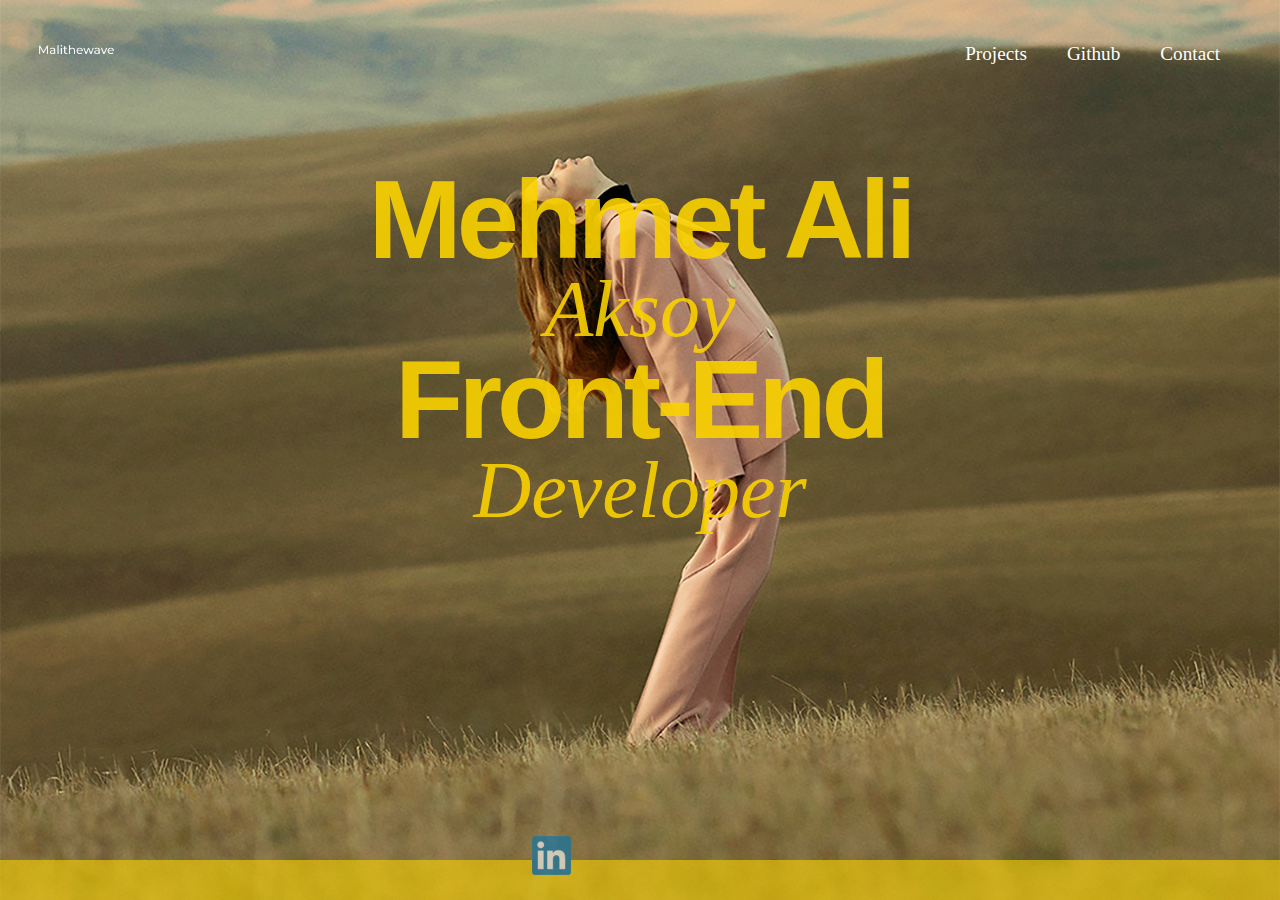
==== index.html @ cf4bc374 "PersonalPortf-1 Created" ====
<!DOCTYPE html>
<html lang="en">
<head>
    <meta charset="UTF-8">
    <meta name="viewport" content="width=device-width, initial-scale=1.0">
    <title>MaliTheWave</title>
    <link rel="stylesheet" href="style.css">
    <link rel="stylesheet" href="https://fonts.googleapis.com/css?family=Merriweather:300,300italic,400,400italic,700,700italic,900,900italic" media="all">
</head>
<body>
    <div class="container">
    <header>
        <img src="logo3.png" id="logo">
        <nav>
            <ul id="navbar">
                <li><a href="#">Contact</a></li>
                <li><a href="#">Github</a></li>
                <li><a href="#">Projects</a></li>
            </ul>
        </nav>
    </header>
    <section>
        <div class="header-top">
           <p id="firstText">Mehmet Ali</p>
           <p id="secondText">Aksoy</p>
           <p id="thirdText">Front-End</p>
           <p id="fourthText">Developer</p>
        </div>
    </section>
    <footer>
        <div class="contact-form">
            <ul>
                <li class="contactLogos" id="logo1" ><a href="https://www.linkedin.com/in/mehmet-ali-aksoy-168524263" target="_blank"><img src="inlogo2.png"></img></a></li>
                <li class="contactLogos" ><a href="" target="_blank"></a></li>
                <li class="contactLogos" ><a href="" target="_blank"></a></li>
            </ul>
        </div>
    </footer>
</div>
</body>
</html>
---- style.css ----
*{
    padding: 0px;
    margin: 0px;
    font-family: 'Times New Roman', Times, serif;
}
body{
    background-image: url('background.png');
    background-repeat: no-repeat;
    background-size: cover;
    background-position:center 40%;
}
header {
    display: flex;
    justify-content: space-between;
    align-items: center;
    padding-left:25px;
}
#logo{
    padding: 14px 0px 0px 14px;
    max-width: 8%;
    max-height: 8%;
    float:left;
}
ul{
    text-decoration: none;
    text-align: right;
}
ul li{
    list-style: none;
    display: flex;
    padding: 20px;
    float:right;
}
ul li a{
    text-decoration: none;
    color:white;
    padding-top:23px;
    font-size: 1.2em;                                   
}
nav{
    margin-right: 40px;
}
#size1{
    max-width: 32%; 
    padding-left: 32%;
}

.header-top{
    color: #fad200;
    text-align: center;
    padding-top:7%;
    opacity:0.9;
}
#firstText{
    margin-top: 0px;
    margin-bottom: 0px;
    font-family:'Segoe UI', Tahoma, Geneva, Verdana, sans-serif;
    font-size: 7em;
    line-height: 80%;
    font-weight: 600;
    letter-spacing: -5px;
}
#secondText{
    font-size:5em;
    font-style: italic;
}
#thirdText{
    margin-top: 0px;
    margin-bottom: 0px;
    font-family:'Segoe UI', Tahoma, Geneva, Verdana, sans-serif;
    font-size: 7em;
    line-height: 80%;
    font-weight: 600;
    letter-spacing: -5px;
}
#fourthText {
    font-size:5em;
    font-style:italic;
}

.contact-form {
    background-color:#fad200;
    opacity:0.6;
    height:40px;
    width: 100%; /* Container'ın genişliğini belirleme */
    position:absolute;
    bottom:0px;
    /*margin-top: 13%;*/
    border: 0px solid #fad200; /* Kenarlık ekleme */
}
#logo {
    padding: 14px 0 0 14px;
    max-width: 6%;
    height: auto; /* Otomatik yükseklik ayarı */
    float: left;
}
.contactLogos{
    position: absolute;
    bottom:0%;
    left:40%;
}
.contact-form #logo1 a img{
    width:100%;
}


@media (max-width:804px){    
    body{
        background-size:68em;
        background-position:center 20%;
    }
    #logo{
        padding: 11px 0px 0px 13px;
        max-width: 6em;
    }
    ul li a{
        font-size: 1em;
        padding-top:15px;
    }
    #firstText{
        font-size: 4.3em;
        padding-top:35%;
    }
    #secondText{
        font-size: 2.7em;
    }
    #thirdText{
        font-size: 4.3em;
    }
    #fourthText{
        font-size: 2.7em;
    }
}
@media (min-width: 805px) and (max-width: 872px) {
    body{
        background-position:center 6%;
    }
    #logo{
        max-width:7em;
    }
}

@media (min-width: 873px) and (max-width: 1105px) {
    body{
        background-position:center 10%;
    }
    #logo{
        max-width: 7em;
    }
}
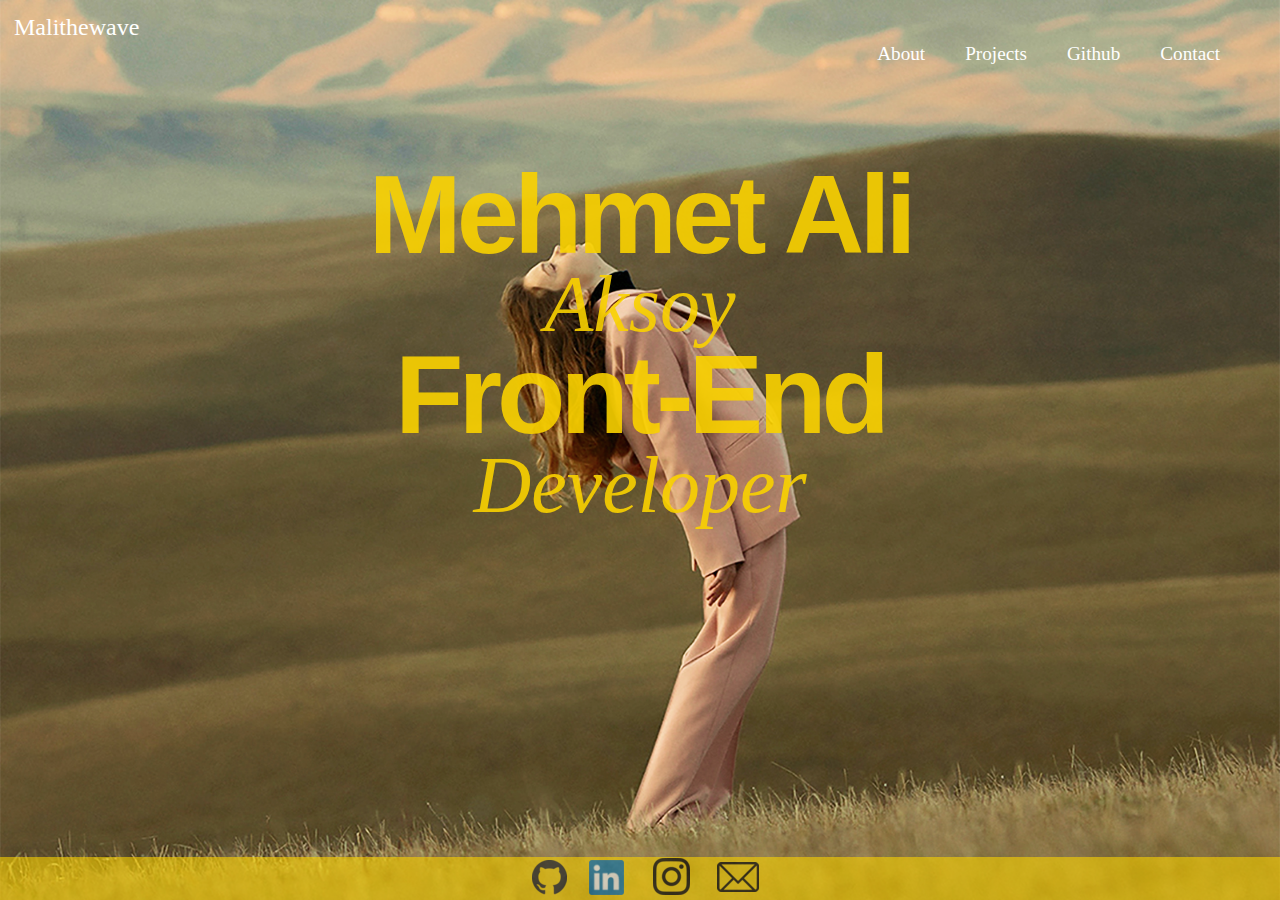
==== commit 74a70406: "First Page is OK." ====
--- a/index.html
+++ b/index.html
@@ -6,33 +6,38 @@
     <title>MaliTheWave</title>
     <link rel="stylesheet" href="style.css">
     <link rel="stylesheet" href="https://fonts.googleapis.com/css?family=Merriweather:300,300italic,400,400italic,700,700italic,900,900italic" media="all">
+    <script type="text/javascript" src="app.js"></script>
+
 </head>
 <body>
     <div class="container">
-    <header>
-        <img src="logo3.png" id="logo">
-        <nav>
-            <ul id="navbar">
-                <li><a href="#">Contact</a></li>
-                <li><a href="#">Github</a></li>
-                <li><a href="#">Projects</a></li>
-            </ul>
-        </nav>
-    </header>
-    <section>
-        <div class="header-top">
-           <p id="firstText">Mehmet Ali</p>
-           <p id="secondText">Aksoy</p>
-           <p id="thirdText">Front-End</p>
-           <p id="fourthText">Developer</p>
+        <div id="page1" class="pages">
+        <div id="navbar">
+            <p id="logo">Malithewave</p>
+            <nav>
+                <ul id="navbar">
+                    <li><a href="PERSONALPORTF-1/about.html">Contact</a></li>
+                    <li id="github"><a href="#about.html">Github</a></li>
+                    <li><a href="#about.html">Projects</a></li>
+                    <li><a href="#about.html">About</a></li>
+                </ul>
+            </nav>
         </div>
-    </section>
+            <div class="header-top">
+                <p id="firstText">Mehmet Ali</p>
+                <p id="secondText">Aksoy</p>
+                <p id="thirdText">Front-End</p>
+                <p id="fourthText">Developer</p>
+            </div>
+        </div>
+
     <footer>
         <div class="contact-form">
             <ul>
-                <li class="contactLogos" id="logo1" ><a href="https://www.linkedin.com/in/mehmet-ali-aksoy-168524263" target="_blank"><img src="inlogo2.png"></img></a></li>
-                <li class="contactLogos" ><a href="" target="_blank"></a></li>
-                <li class="contactLogos" ><a href="" target="_blank"></a></li>
+                <li class="contactLogos" id="logo1"><a href="https://www.linkedin.com/in/mehmet-ali-aksoy-168524263" target="_blank"><img src="inlogo2.png"></img></li>
+                <li class="contactLogos" id="logo2"><a href="https://github.com/WaveWZ" target="_blank"><img src="githublogo.png"></img></li>
+                <li class="contactLogos" id="logo3"><a href="https://www.instagram.com/malithewave/" target="_blank"><img src="instalogo.png"></img></li>
+                <li class="contactLogos" id="logo4"><a href="mailto:mehmetaliaksoy0@hotmail.com" target="_blank"><img src="emaillogo.png"></img></li>
             </ul>
         </div>
     </footer>
--- a/style.css
+++ b/style.css
@@ -4,10 +4,7 @@
     font-family: 'Times New Roman', Times, serif;
 }
 body{
-    background-image: url('background.png');
-    background-repeat: no-repeat;
-    background-size: cover;
-    background-position:center 40%;
+
 }
 header {
     display: flex;
@@ -17,9 +14,10 @@
 }
 #logo{
     padding: 14px 0px 0px 14px;
-    max-width: 8%;
-    max-height: 8%;
+    font-size:1.5em;
+    font-family:Georgia, 'Times New Roman', Times, serif;
     float:left;
+    color:white;
 }
 ul{
     text-decoration: none;
@@ -40,6 +38,33 @@
 nav{
     margin-right: 40px;
 }
+.container{
+    /* scroll-snap-type: y mandatory;
+    overflow-y: scroll;
+    */
+}
+.pages{
+    scroll-snap-type: start;
+}
+.introduction{
+    padding: 40px 0 0 50px;   
+}
+
+#whoAmI{
+    font-size: 4.9em;
+}
+#page1{
+    background-image: url('background.png');
+    background-repeat: no-repeat;
+    background-size: cover;
+    background-position: 35%;
+    height:100vh;
+}
+
+.navbar{
+    position:fixed;
+}
+
 #size1{
     max-width: 32%; 
     padding-left: 32%;
@@ -52,7 +77,7 @@
     opacity:0.9;
 }
 #firstText{
-    margin-top: 0px;
+    margin-top: 80px;
     margin-bottom: 0px;
     font-family:'Segoe UI', Tahoma, Geneva, Verdana, sans-serif;
     font-size: 7em;
@@ -79,20 +104,37 @@
 }
 
 .contact-form {
+    display:flex;
     background-color:#fad200;
     opacity:0.6;
-    height:40px;
+    height:43px;
     width: 100%; /* Container'ın genişliğini belirleme */
     position:absolute;
     bottom:0px;
+    text-align:center;
     /*margin-top: 13%;*/
     border: 0px solid #fad200; /* Kenarlık ekleme */
 }
-#logo {
-    padding: 14px 0 0 14px;
-    max-width: 6%;
+#logo1 {
+    padding: 20px 0 0 18px;
+    max-width: 35px;
     height: auto; /* Otomatik yükseklik ayarı */
     float: left;
+    padding-left:6%;
+}
+#logo2{
+    padding-bottom: 0px;
+    
+}
+#logo3{
+    max-width: 3%;
+    padding-bottom:0px;
+    padding-left: 11%;
+}
+#logo4{
+    max-width: 4%;
+    padding-left: 16%;
+    padding-bottom: 3px;
 }
 .contactLogos{
     position: absolute;
@@ -104,31 +146,87 @@
 }
 
 
+
 @media (max-width:804px){    
     body{
         background-size:68em;
         background-position:center 20%;
     }
     #logo{
-        padding: 11px 0px 0px 13px;
+        align-self:center;
+        max-width: 11%;
+        max-height: 11%;
+        display: block;
+    }
+    ul li{
+        list-style: none;
+        display:flex;
+        padding: 33px;
+    }
+    ul li a{
+        text-decoration: none;
+        color:black;
+        padding-top:23px;
+        font-size: 1.2em;                                   
+    }
+    #github{
+        display: none;
+    }
+    #logo{
+        color:black;
+        position: absolute;
+        left:32%;
+        padding: 11px 0px 0px 0px;
         max-width: 6em;
+    }
+    #navbar{
+        padding-top:25px;
     }
     ul li a{
         font-size: 1em;
         padding-top:15px;
     }
     #firstText{
-        font-size: 4.3em;
-        padding-top:35%;
+        font-size: 3.5em;
+        padding-top:27%;
     }
     #secondText{
-        font-size: 2.7em;
+        font-size: 2em;
     }
     #thirdText{
-        font-size: 4.3em;
+        font-size: 3.5em;
     }
     #fourthText{
-        font-size: 2.7em;
+        font-size: 2em;
+    }
+    #logo1{
+        padding-right:30%;
+    }
+    #logo1 {
+        padding: 20px 0 0 0;
+        max-width: 35px;
+        height: auto; /* Otomatik yükseklik ayarı */
+        float: left;
+        padding-left:22%;
+    }
+    #logo2{
+        padding-bottom: 0px;
+        max-width: 27px;
+    }
+    #logo3{
+        max-width: 21px;
+        padding-bottom:0px;
+        padding-left: 36%;
+    }
+    #logo4{
+        max-width: 2%;
+        padding-left: 51%;
+        padding-bottom: 3px;
+    }
+    .contactLogos{
+        position: absolute;
+        bottom:0%;
+        left:18%;
     }
 }
 @media (min-width: 805px) and (max-width: 872px) {
@@ -138,6 +236,19 @@
     #logo{
         max-width:7em;
     }
+    #firstText{
+        font-size: 5.5em;
+        padding-top:15%;
+    }
+    #secondText{
+        font-size: 3.9em;
+    }
+    #thirdText{
+        font-size: 5.5em;
+    }
+    #fourthText{
+        font-size: 3.9em;
+    }
 }
 
 @media (min-width: 873px) and (max-width: 1105px) {
@@ -147,4 +258,17 @@
     #logo{
         max-width: 7em;
     }
-}
+    #firstText{
+        font-size: 5.7em;
+        padding-top: 10%;
+    }
+    #secondText{
+        font-size: 4em;
+    }
+    #thirdText{
+        font-size: 5.7em;
+    }
+    #fourthText{
+        font-size: 4em;
+    }
+}
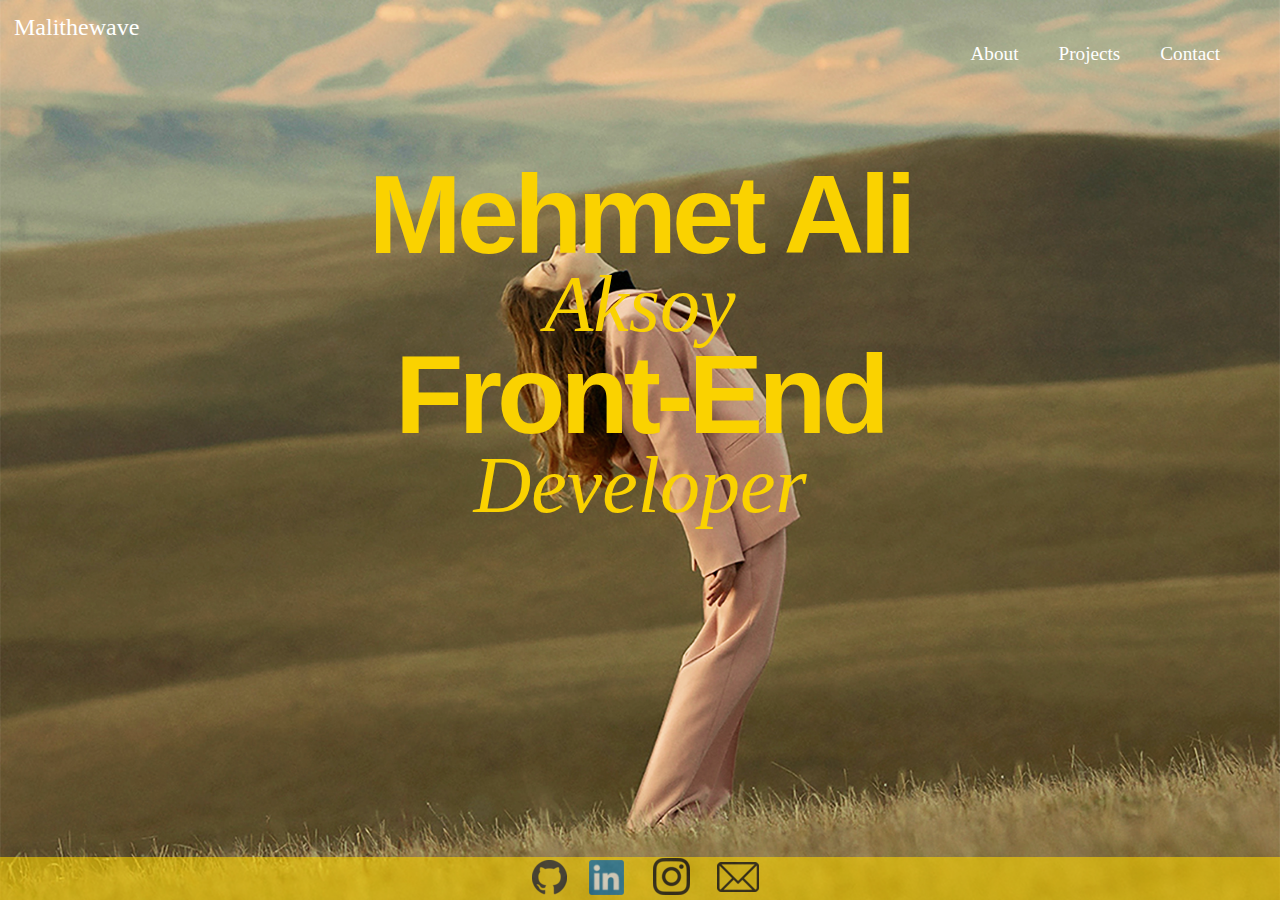
==== commit d2a25e4d: "Link Problems has fixed" ====
--- a/index.html
+++ b/index.html
@@ -16,10 +16,9 @@
             <p id="logo">Malithewave</p>
             <nav>
                 <ul id="navbar">
-                    <li><a href="PERSONALPORTF-1/about.html">Contact</a></li>
-                    <li id="github"><a href="#about.html">Github</a></li>
-                    <li><a href="#about.html">Projects</a></li>
-                    <li><a href="#about.html">About</a></li>
+                    <li><a href="PersonalPortf-1/about.html" >Contact</a></li>
+                    <li><a href="about.html">Projects</a></li>
+                    <li><a href="about.html">About</a></li>
                 </ul>
             </nav>
         </div>
--- a/style.css
+++ b/style.css
@@ -38,11 +38,7 @@
 nav{
     margin-right: 40px;
 }
-.container{
-    /* scroll-snap-type: y mandatory;
-    overflow-y: scroll;
-    */
-}
+
 .pages{
     scroll-snap-type: start;
 }
@@ -74,7 +70,6 @@
     color: #fad200;
     text-align: center;
     padding-top:7%;
-    opacity:0.9;
 }
 #firstText{
     margin-top: 80px;
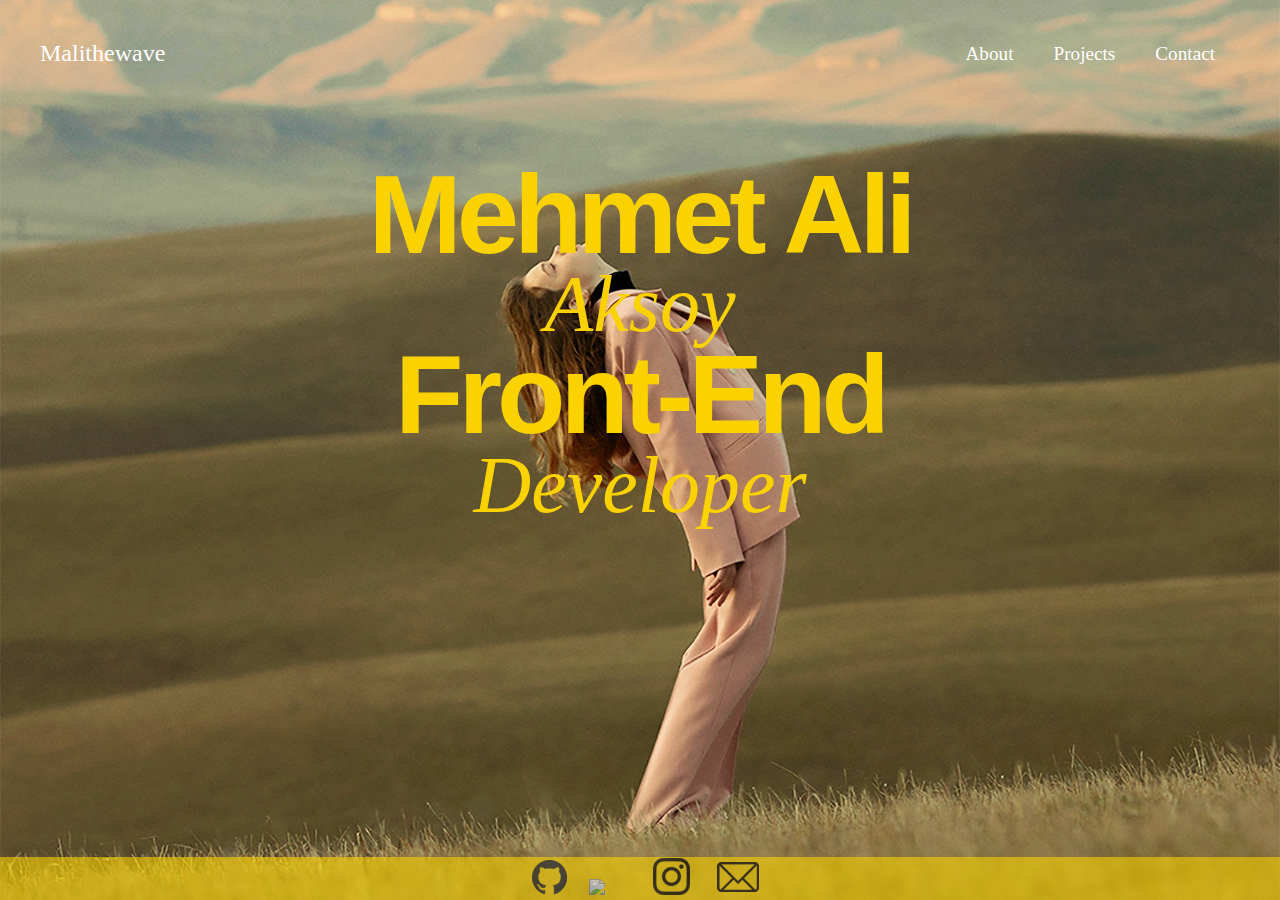
==== commit 0348764c: "About page created, worked on responsive" ====
--- a/index.html
+++ b/index.html
@@ -33,10 +33,10 @@
     <footer>
         <div class="contact-form">
             <ul>
-                <li class="contactLogos" id="logo1"><a href="https://www.linkedin.com/in/mehmet-ali-aksoy-168524263" target="_blank"><img src="inlogo2.png"></img></li>
-                <li class="contactLogos" id="logo2"><a href="https://github.com/WaveWZ" target="_blank"><img src="githublogo.png"></img></li>
-                <li class="contactLogos" id="logo3"><a href="https://www.instagram.com/malithewave/" target="_blank"><img src="instalogo.png"></img></li>
-                <li class="contactLogos" id="logo4"><a href="mailto:mehmetaliaksoy0@hotmail.com" target="_blank"><img src="emaillogo.png"></img></li>
+                <li class="contactLogos" id="logo1"><a href="https://www.linkedin.com/in/mehmet-ali-aksoy-168524263" target="_blank"><img src="imagesIndex/icons8-linkedin-47.png"></img></li>
+                <li class="contactLogos" id="logo2"><a href="https://github.com/WaveWZ" target="_blank"><img src="imagesIndex/githublogo.png"></img></li>
+                <li class="contactLogos" id="logo3"><a href="https://www.instagram.com/malithewave/" target="_blank"><img src="imagesIndex/instalogo.png"></img></li>
+                <li class="contactLogos" id="logo4"><a href="mailto:mehmetaliaksoy0@hotmail.com" target="_blank"><img src="imagesIndex/emaillogo.png"></img></li>
             </ul>
         </div>
     </footer>
--- a/style.css
+++ b/style.css
@@ -13,7 +13,7 @@
     padding-left:25px;
 }
 #logo{
-    padding: 14px 0px 0px 14px;
+    padding: 40px 0px 0px 40px;
     font-size:1.5em;
     font-family:Georgia, 'Times New Roman', Times, serif;
     float:left;
@@ -36,7 +36,7 @@
     font-size: 1.2em;                                   
 }
 nav{
-    margin-right: 40px;
+    margin-right: 45px;
 }
 
 .pages{
@@ -50,7 +50,7 @@
     font-size: 4.9em;
 }
 #page1{
-    background-image: url('background.png');
+    background-image: url('imagesIndex/background.png');
     background-repeat: no-repeat;
     background-size: cover;
     background-position: 35%;
@@ -152,17 +152,25 @@
         max-width: 11%;
         max-height: 11%;
         display: block;
+        display:flex;
+        justify-content: center;
+    }
+    nav{
+        display:flex;
+        justify-content: center;
+        margin-right: 0;
     }
     ul li{
         list-style: none;
         display:flex;
-        padding: 33px;
+        padding: 29px;
+        padding-top: 36px;
     }
     ul li a{
         text-decoration: none;
         color:black;
-        padding-top:23px;
-        font-size: 1.2em;                                   
+        padding-top:28px;
+        font-size: 1.2em;                                  
     }
     #github{
         display: none;
@@ -223,6 +231,7 @@
         bottom:0%;
         left:18%;
     }
+
 }
 @media (min-width: 805px) and (max-width: 872px) {
     body{
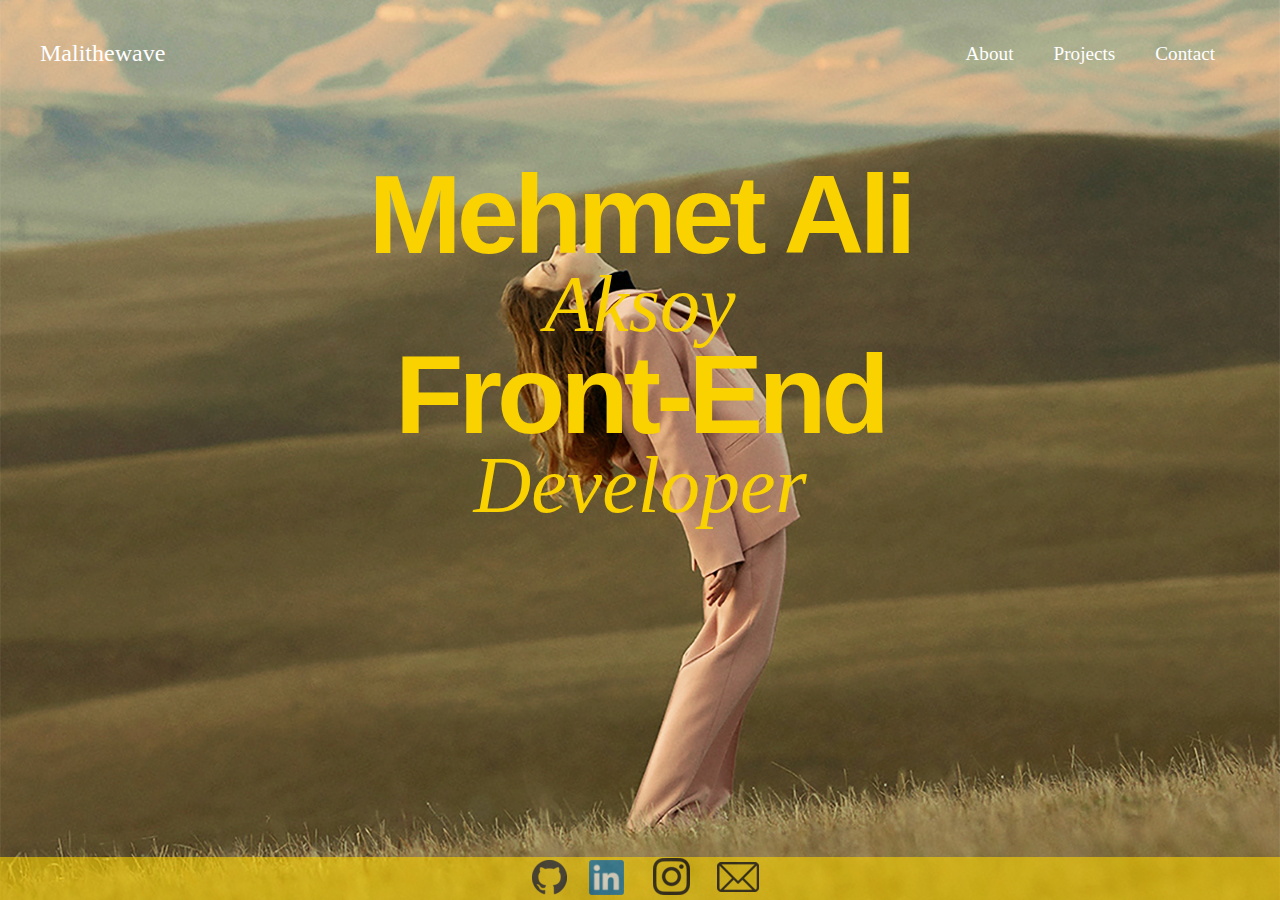
==== commit 3003fbff: "About.html is also fully responsive." ====
--- a/index.html
+++ b/index.html
@@ -6,7 +6,6 @@
     <title>MaliTheWave</title>
     <link rel="stylesheet" href="style.css">
     <link rel="stylesheet" href="https://fonts.googleapis.com/css?family=Merriweather:300,300italic,400,400italic,700,700italic,900,900italic" media="all">
-    <script type="text/javascript" src="app.js"></script>
 
 </head>
 <body>
@@ -16,8 +15,8 @@
             <p id="logo">Malithewave</p>
             <nav>
                 <ul id="navbar">
-                    <li><a href="PersonalPortf-1/about.html" >Contact</a></li>
-                    <li><a href="about.html">Projects</a></li>
+                    <li><a href="mailto:mehmetaliaksoy0@hotmail.com" target="_blank">Contact</a></li>
+                    <li><a href="projects.html">Projects</a></li>
                     <li><a href="about.html">About</a></li>
                 </ul>
             </nav>
@@ -33,7 +32,7 @@
     <footer>
         <div class="contact-form">
             <ul>
-                <li class="contactLogos" id="logo1"><a href="https://www.linkedin.com/in/mehmet-ali-aksoy-168524263" target="_blank"><img src="imagesIndex/icons8-linkedin-47.png"></img></li>
+                <li class="contactLogos" id="logo1"><a href="https://www.linkedin.com/in/mehmet-ali-aksoy-168524263" target="_blank"><img src="imagesIndex/inlogo2.png"></img></li>
                 <li class="contactLogos" id="logo2"><a href="https://github.com/WaveWZ" target="_blank"><img src="imagesIndex/githublogo.png"></img></li>
                 <li class="contactLogos" id="logo3"><a href="https://www.instagram.com/malithewave/" target="_blank"><img src="imagesIndex/instalogo.png"></img></li>
                 <li class="contactLogos" id="logo4"><a href="mailto:mehmetaliaksoy0@hotmail.com" target="_blank"><img src="imagesIndex/emaillogo.png"></img></li>
--- a/style.css
+++ b/style.css
@@ -1,10 +1,8 @@
+
 *{
     padding: 0px;
     margin: 0px;
     font-family: 'Times New Roman', Times, serif;
-}
-body{
-
 }
 header {
     display: flex;
@@ -80,6 +78,7 @@
     font-weight: 600;
     letter-spacing: -5px;
 }
+
 #secondText{
     font-size:5em;
     font-style: italic;
@@ -103,17 +102,17 @@
     background-color:#fad200;
     opacity:0.6;
     height:43px;
-    width: 100%; /* Container'ın genişliğini belirleme */
+    width: 100%; 
     position:absolute;
     bottom:0px;
     text-align:center;
-    /*margin-top: 13%;*/
-    border: 0px solid #fad200; /* Kenarlık ekleme */
-}
+    border: 0px solid #fad200; 
+}
+
 #logo1 {
     padding: 20px 0 0 18px;
     max-width: 35px;
-    height: auto; /* Otomatik yükseklik ayarı */
+    height: auto; 
     float: left;
     padding-left:6%;
 }
@@ -121,6 +120,7 @@
     padding-bottom: 0px;
     
 }
+
 #logo3{
     max-width: 3%;
     padding-bottom:0px;
@@ -131,15 +131,16 @@
     padding-left: 16%;
     padding-bottom: 3px;
 }
+
 .contactLogos{
     position: absolute;
     bottom:0%;
     left:40%;
 }
+
 .contact-form #logo1 a img{
     width:100%;
 }
-
 
 
 @media (max-width:804px){    
@@ -208,7 +209,7 @@
     #logo1 {
         padding: 20px 0 0 0;
         max-width: 35px;
-        height: auto; /* Otomatik yükseklik ayarı */
+        height: auto; 
         float: left;
         padding-left:22%;
     }
@@ -233,6 +234,7 @@
     }
 
 }
+
 @media (min-width: 805px) and (max-width: 872px) {
     body{
         background-position:center 6%;
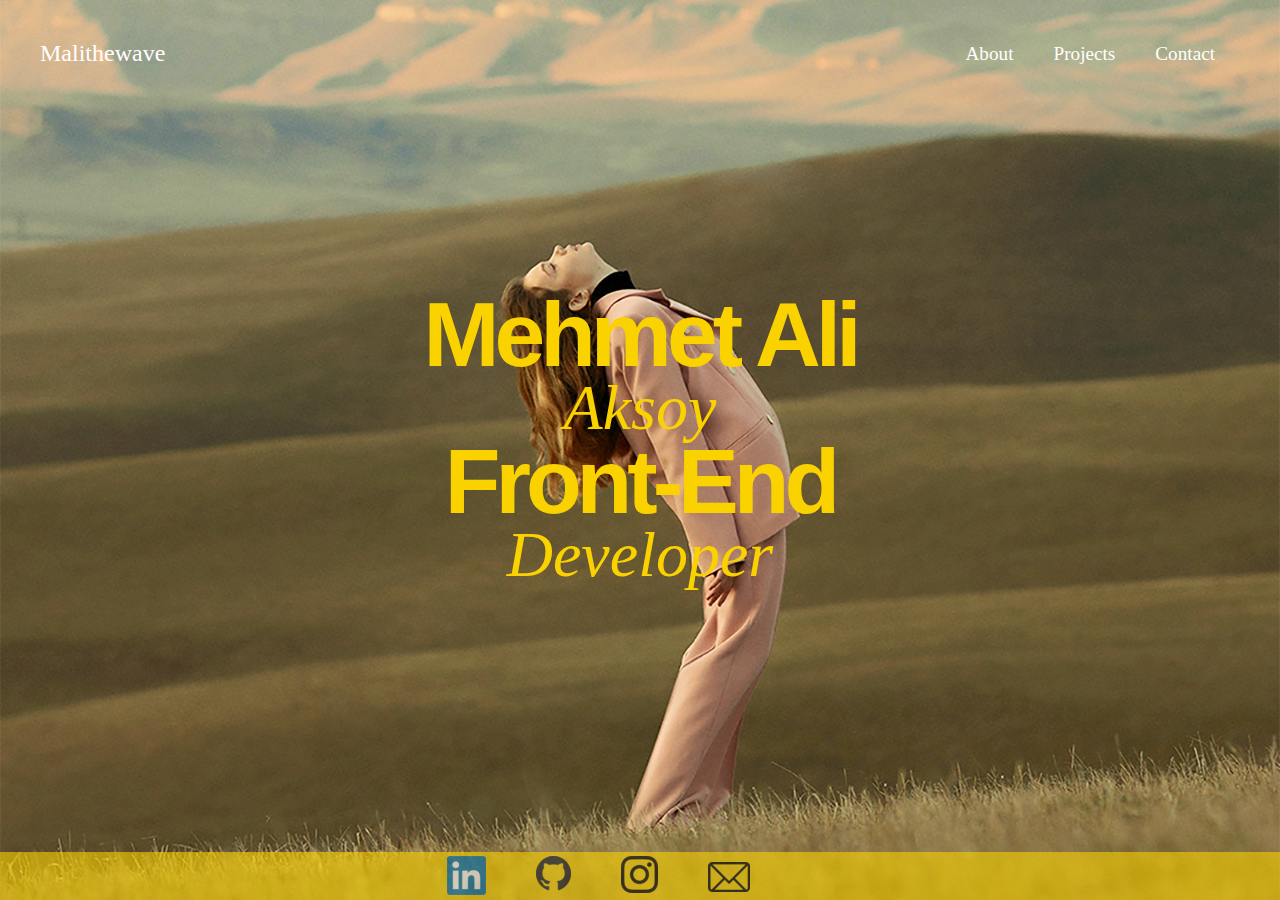
==== commit a52f61c2: "Responsive mistakes has been fixed" ====
--- a/index.html
+++ b/index.html
@@ -31,7 +31,7 @@
 
     <footer>
         <div class="contact-form">
-            <ul>
+            <ul class="footerLogos">
                 <li class="contactLogos" id="logo1"><a href="https://www.linkedin.com/in/mehmet-ali-aksoy-168524263" target="_blank"><img src="imagesIndex/inlogo2.png"></img></li>
                 <li class="contactLogos" id="logo2"><a href="https://github.com/WaveWZ" target="_blank"><img src="imagesIndex/githublogo.png"></img></li>
                 <li class="contactLogos" id="logo3"><a href="https://www.instagram.com/malithewave/" target="_blank"><img src="imagesIndex/instalogo.png"></img></li>
--- a/style.css
+++ b/style.css
@@ -24,7 +24,7 @@
 ul li{
     list-style: none;
     display: flex;
-    padding: 20px;
+    padding:20px;
     float:right;
 }
 ul li a{
@@ -101,7 +101,7 @@
     display:flex;
     background-color:#fad200;
     opacity:0.6;
-    height:43px;
+    height:48px;
     width: 100%; 
     position:absolute;
     bottom:0px;
@@ -109,38 +109,44 @@
     border: 0px solid #fad200; 
 }
 
+.contactLogos{
+    margin-left:60px;
+    align-items:center;
+    padding:0px;
+    float:left;
+
+}
+.footerLogos{
+    display: flex;
+    flex-direction:row;
+    justify-content: center;
+    padding-left: 38%;
+    align-items: center;
+    height: 100%; /* Ensure the parent container takes up the full height */
+}
+
 #logo1 {
-    padding: 20px 0 0 18px;
-    max-width: 35px;
-    height: auto; 
-    float: left;
-    padding-left:6%;
+    display: block;
+    margin-bottom: 0px;
+    margin-top:4px;
 }
 #logo2{
-    padding-bottom: 0px;
+    display:block;
+    margin-bottom:auto;
+    margin-top:4px;
+}
+#logo3{
+    display:block;
+    margin-bottom:auto;   
+    margin-top:4px;
+}
+#logo4{
+    display:block;
+    margin-bottom:0px;
+    margin-top:7px;
+    /*margin-left:780px;*/
+}
     
-}
-
-#logo3{
-    max-width: 3%;
-    padding-bottom:0px;
-    padding-left: 11%;
-}
-#logo4{
-    max-width: 4%;
-    padding-left: 16%;
-    padding-bottom: 3px;
-}
-
-.contactLogos{
-    position: absolute;
-    bottom:0%;
-    left:40%;
-}
-
-.contact-form #logo1 a img{
-    width:100%;
-}
 
 
 @media (max-width:804px){    
@@ -204,33 +210,17 @@
         font-size: 2em;
     }
     #logo1{
-        padding-right:30%;
-    }
-    #logo1 {
-        padding: 20px 0 0 0;
-        max-width: 35px;
-        height: auto; 
-        float: left;
-        padding-left:22%;
-    }
-    #logo2{
-        padding-bottom: 0px;
-        max-width: 27px;
-    }
-    #logo3{
-        max-width: 21px;
-        padding-bottom:0px;
-        padding-left: 36%;
+        padding-left:70%;
     }
     #logo4{
-        max-width: 2%;
-        padding-left: 51%;
-        padding-bottom: 3px;
+        padding-bottom:5px;
     }
     .contactLogos{
-        position: absolute;
-        bottom:0%;
-        left:18%;
+        padding:0px;
+        margin-left:20px;
+    }
+    .footerLogos{
+        padding-left: 1%;   
     }
 
 }
@@ -255,9 +245,15 @@
     #fourthText{
         font-size: 3.9em;
     }
-}
-
-@media (min-width: 873px) and (max-width: 1105px) {
+    .contactLogos{
+        margin-left:50px;
+    }
+    .footerLogos{
+        padding-left: 31%;   
+    }
+}
+
+@media (min-width: 873px) and (max-width: 1305px) {
     body{
         background-position:center 10%;
     }
@@ -277,4 +273,10 @@
     #fourthText{
         font-size: 4em;
     }
-}
+    .contactLogos{
+        margin-left:50px;
+    }
+    .footerLogos{
+        padding-left: 31%;   
+    }
+}
